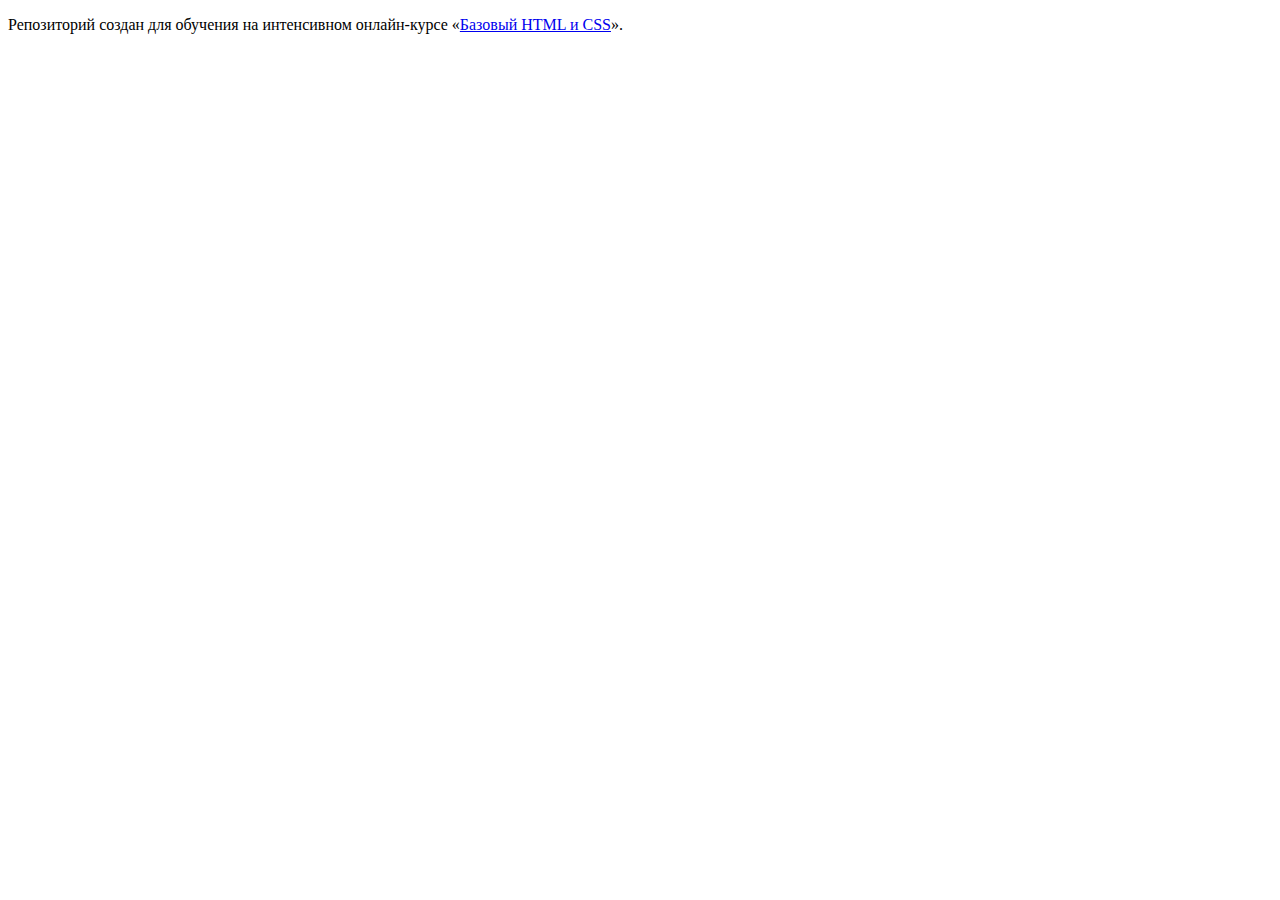
==== index.html @ 23416e22 ":hatching_chick:" ====
<!DOCTYPE html>
<html lang="ru">
  <head>
    <meta charset="utf-8">
    <title>HTML Academy: Барбершоп</title>
  </head>
  <body>

    <p>Репозиторий создан для обучения на интенсивном онлайн‑курсе «<a href="https://htmlacademy.ru/intensive/htmlcss">Базовый HTML и CSS</a>».</p>

  </body>
</html>
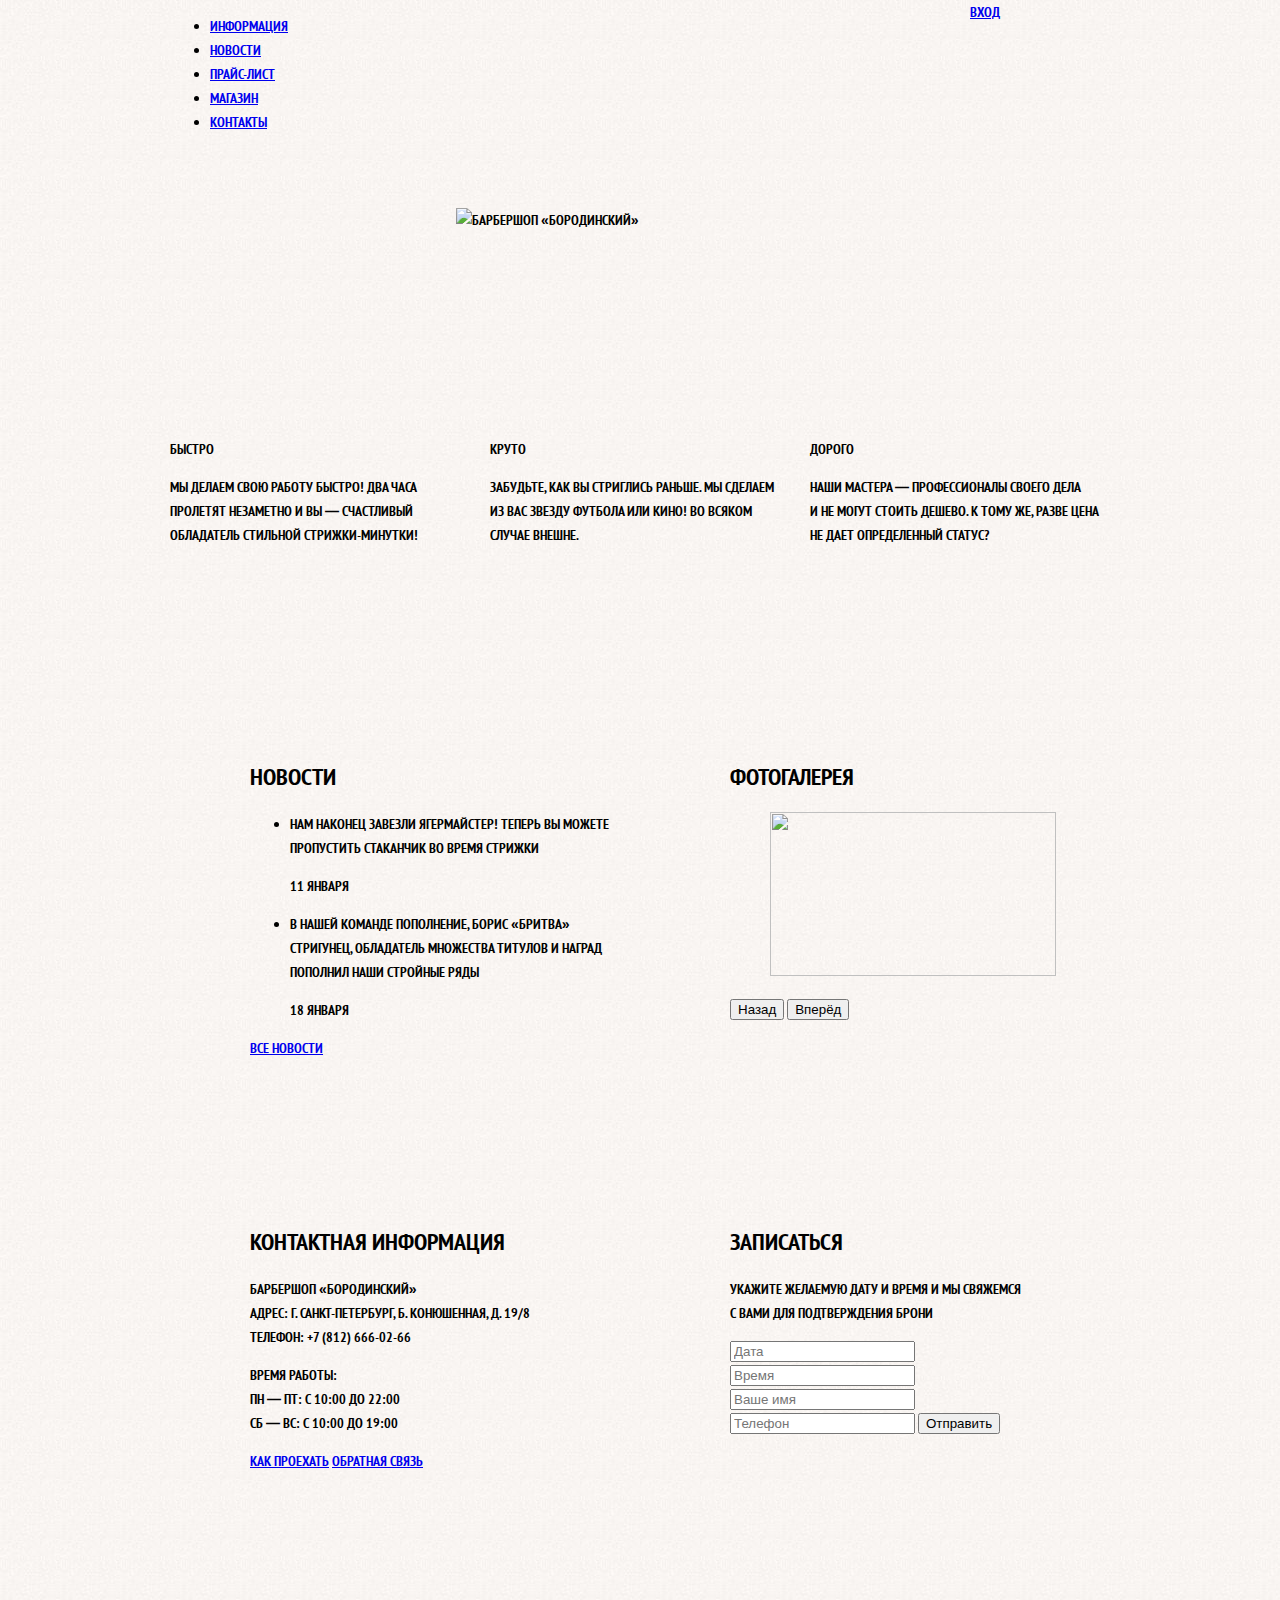
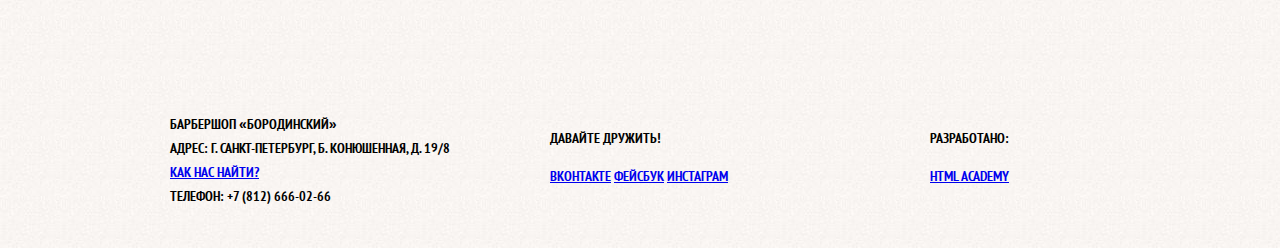
==== commit 8306817d: "Подготовила сетку Барбершопа" ====
--- a/index.html
+++ b/index.html
@@ -2,11 +2,128 @@
 <html lang="ru">
   <head>
     <meta charset="utf-8">
-    <title>HTML Academy: Барбершоп</title>
+    <title>Барбершоп «Бородинский»</title>
+    <link href="css/style.css" rel="stylesheet">
   </head>
   <body>
-
-    <p>Репозиторий создан для обучения на интенсивном онлайн‑курсе «<a href="https://htmlacademy.ru/intensive/htmlcss">Базовый HTML и CSS</a>».</p>
-
+    <header class="main-header">
+      <div class="container clearfix">
+        <nav class="main-navigation">
+          <ul>
+            <li>
+              <a href="#">Информация</a>
+            </li>
+            <li>
+              <a href="#">Новости</a>
+            </li>
+            <li>
+              <a href="#">Прайс-лист</a>
+            </li>
+            <li>
+              <a href="#">Магазин</a>
+            </li>
+            <li>
+              <a href="#">Контакты</a>
+            </li>
+          </ul>
+        </nav>
+        <div class="user-block">
+          <a class="login" href="#">Вход</a>
+        </div>
+      </div>
+    </header>
+    <main class="container">
+      <div class="index-logo">
+        <img src="img/index-logo.png" width="368" height="204" alt="Барбершоп «Бородинский»">
+      </div>
+      <section class="features clearfix">
+        <div class="features-item">
+          <b class="features-name">Быстро</b>
+          <p>Мы делаем свою работу быстро! Два часа пролетят незаметно и вы — счастливый обладатель стильной стрижки-минутки!</p>
+        </div>
+        <div class="features-item">
+          <b class="features-name">Круто</b>
+          <p>Забудьте, как вы стриглись раньше. Мы сделаем из вас звезду футбола или кино! Во всяком случае внешне.</p>
+        </div>
+        <div class="features-item">
+          <b class="features-name">Дорого</b>
+          <p>Наши мастера — профессионалы своего дела и не могут стоить дешево. К тому же, разве цена не дает определенный статус?</p>
+        </div>
+      </section>
+      <div class="index-content clearfix">
+        <div class="index-content-left">
+          <h2 class="index-content-title">Новости</h2>
+          <ul class="news-preview">
+            <li>
+              <p>Нам наконец завезли Ягермайстер! Теперь вы можете пропустить стаканчик во время стрижки</p>
+              <time datetime="2016-01-11">11 января</time>
+            </li>
+            <li>
+              <p>В нашей команде пополнение, Борис «Бритва» Стригунец, обладатель множества титулов и наград пополнил наши стройные ряды</p>
+              <time datetime="2016-01-18">18 января</time>
+            </li>
+          </ul>
+          <a class="btn" href="#">Все новости</a>
+        </div>
+        <div class="index-content-right">
+          <h2 class="index-content-title">Фотогалерея</h2>
+          <div class="gallery">
+            <figure class="gallery-content">
+              <img src="img/photo-1.jpg" width="286" height="164" alt="">
+            </figure>
+            <button class="btn gallery-prev" type="button">Назад</button>
+            <button class="btn gallery-next" type="button">Вперёд</button>
+          </div>
+        </div>
+      </div>
+      <div class="index-content clearfix">
+        <div class="index-content-left">
+          <h2 class="index-content-title">Контактная информация</h2>
+          <p>
+            Барбершоп «Бородинский»<br>
+            Адрес: г. Санкт-Петербург, Б. Конюшенная, д. 19/8<br>
+            Телефон: +7 (812) 666-02-66
+          </p>
+          <p>
+            Время работы:<br>
+            пн — пт: с 10:00 до 22:00<br>
+            сб — вс: с 10:00 до 19:00
+          </p>
+          <a class="btn" href="#">Как проехать</a>
+          <a class="btn" href="#">Обратная связь</a>
+        </div>
+        <div class="index-content-right">
+          <h2 class="index-content-title">Записаться</h2>
+          <p>Укажите желаемую дату и время и мы свяжемся с вами для подтверждения брони</p>
+          <form class="appointment-form" action="https://echo.htmlacademy.ru" method="post">
+            <input type="text" name="date" value="" placeholder="Дата">
+            <input type="text" name="time" value="" placeholder="Время">
+            <input type="text" name="name" value="" placeholder="Ваше имя">
+            <input type="tel" name="phone" value="" placeholder="Телефон">
+            <button class="btn" type="submit">Отправить</button>
+          </form>
+        </div>
+      </div>
+    </main>
+    <footer class="main-footer">
+      <div class="container clearfix">
+        <section class="footer-contacts">
+          Барбершоп «Бородинский»<br>
+          Адрес: г. Санкт-Петербург, Б. Конюшенная, д. 19/8<br>
+          <a href="#">Как нас найти?</a><br>
+          Телефон: +7 (812) 666-02-66
+        </section>
+        <section class="footer-social">
+          <p>Давайте дружить!</p>
+          <a class="social-btn social-btn-vk" href="#">Вконтакте</a>
+          <a class="social-btn social-btn-fb" href="#">Фейсбук</a>
+          <a class="social-btn social-btn-inst" href="#">Инстаграм</a>
+        </section>
+        <section class="footer-copyright">
+          <p>Разработано:</p>
+          <a class="btn" href="https://htmlacademy.ru">HTML Academy</a>
+        </section>
+      </div>
+    </footer>
   </body>
 </html>
--- a/css/style.css
+++ b/css/style.css
@@ -0,0 +1,418 @@
+@font-face {
+  font-weight: 700;
+  font-family: "PT Sans Narrow";
+  font-style: normal;
+
+  src: url("../fonts/ptsansnarrowbold.woff") format("woff"),
+  url("../fonts/ptsansnarrowbold.woff2") format("woff2");
+}
+
+@font-face {
+  font-weight: 400;
+  font-family: "PT Sans Narrow";
+  font-style: normal;
+
+  src: url("../fonts/ptsansnarrow.woff") format("woff"),
+  url("../fonts/ptsansnarrow.woff2") format("woff2");
+}
+
+html,
+body {
+  min-width: 1122px;
+  margin: 0;
+  padding: 0;
+
+  font-weight: 700;
+  font-size: 14px;
+  line-height: 24px;
+  font-family: "PT Sans Narrow", "Arial", sans-serif;
+  color: #000000;
+  text-transform: uppercase;
+
+  background: url(../img/bg-content.jpg) repeat;
+}
+
+h1 {
+  font-size: 30px;
+  line-height: 42px;
+}
+
+h2 {
+  font-size: 24px;
+  line-height: 30px;
+}
+
+.clearfix::after {
+  content: "";
+
+  display: table;
+  clear: both;
+}
+
+.container {
+  width: 940px;
+  margin: 0 auto;
+  padding: 0 10px;
+}
+
+.main-header {
+  margin-bottom: 60px;
+}
+
+.main-navigation {
+  float: left;
+  width: 780px;
+  min-height: 70px;
+}
+
+.user-block {
+  float: right;
+  width: 140px;
+  min-height: 70px;
+}
+
+.index-logo {
+  width: 368px;
+  min-height: 204px;
+  margin-right: auto;
+  margin-bottom: 25px;
+  margin-left: auto;
+}
+
+.features {
+  margin-bottom: 80px;
+}
+
+.features-item {
+  float: left;
+  width: 300px;
+  min-height: 175px;
+  margin-right: 20px;
+}
+
+.features-item:last-child {
+  margin-right: 0;
+}
+
+.index-content {
+  margin-bottom: 35px;
+  padding: 50px 80px;
+}
+
+.index-content-left {
+  float: left;
+  width: 380px;
+  min-height: 330px;
+}
+
+.index-content-right {
+  float: right;
+  width: 300px;
+  min-height: 330px;
+}
+
+.main-footer {
+  margin-top: 65px;
+  padding-top: 60px;
+  padding-bottom: 40px;
+}
+
+.footer-contacts {
+  float: left;
+  width: 320px;
+  min-height: 90px;
+  margin-right: 60px;
+}
+
+.footer-social {
+  float: left;
+  width: 180px;
+  min-height: 90px;
+}
+
+.footer-copyright {
+  float: right;
+  width: 180px;
+  min-height: 90px;
+}
+
+.breadcrumbs {
+  margin-top: 15px;
+  margin-bottom: 60px;
+  padding-left: 0;
+}
+
+.container h1 {
+  margin: 0;
+}
+
+.breadcrumbs li {
+  display: inline-block;
+  margin-right: 40px;
+
+  font-size: 14px;
+  line-height: 1.428;
+  vertical-align: bottom;
+}
+
+.breadcrumbs li:last-child {
+  margin-right: 0;
+}
+
+.breadcrumbs a {
+  color: #000000;
+  text-decoration: none;
+}
+
+.breadcrumbs .active {
+  color: #aba9a7;
+}
+
+.sidebar {
+  float: left;
+  width: 210px;
+}
+
+.sidebar-top {
+  min-height: 323px;
+  margin: 0;
+  padding: 0;
+
+  border-style: none;
+}
+
+.sidebar-bottom {
+  min-height: 220px;
+  margin: 0;
+  padding: 0;
+
+  border-style: none;
+}
+
+.sidebar-form legend {
+  padding: 0;
+
+  font-size: 24px;
+}
+
+.sidebar-form label {
+  display: block;
+  margin-top: 20px;
+  margin-left: 44px;
+
+  font-size: 14px;
+  line-height: 1.28;
+}
+
+.sidebar-form input {
+  display: none;
+}
+
+.show-btn {
+  /*display: block;*/
+  width: 112px;
+  min-height: 43px;
+
+  font-weight: 800;
+  font-size: 14px;
+  line-height: 43px;
+  font-family: "PT Sans Narrow";
+  text-align: center;
+  color: #ffffff;
+  text-transform: uppercase;
+
+  background-color: #000000;
+  border-style: none;
+}
+
+
+
+.catalog {
+  float: right;
+  width: 700px;
+
+  font-size: 0;
+}
+
+.catalog .catalog-item:nth-child(3n+3) {
+  margin-right: 0;
+}
+
+.catalog-item {
+  display: inline-block;
+  width: 220px;
+  min-height: 286px;
+  margin-right: 20px;
+  margin-top: 20px;
+
+  font-size: 14px;
+  vertical-align: top;
+
+  background-color: #ffffff;
+  box-shadow: 0 0 15px rgba(0, 0, 0, 0.2);
+}
+
+.catalog-item .item-type {
+  display: block;
+  width: 150px;
+
+  font-size: 14px;
+  line-height: 1.28;
+  text-transform: none;
+}
+
+.catalog-item .item-name {
+  display: block;
+  width: 150px;
+  margin: 0;
+
+  font-size: 14px;
+  line-height: 1.28;
+}
+
+.item-details {
+  padding: 15px;
+}
+
+.item-details > a {
+  color: black;
+  text-decoration: none;
+}
+
+.wrapper-price-and-buy {
+  width: 187px;
+  margin-top: 15px;
+
+  font-size: 0;
+}
+
+.item-price {
+  display: inline-block;
+  box-sizing: border-box;
+  width: 109px;
+  padding: 14px 5px 13px;
+
+  font-size: 14px;
+  line-height: 1.28;
+  vertical-align: middle;
+  text-align: center;
+
+  background-color: #e5e5e5;
+}
+
+.buy-btn {
+  display: inline-block;
+  box-sizing: border-box;
+  width: 78px;
+  padding: 14px 5px 13px;
+
+  font-size: 14px;
+  line-height: 1.28;
+  vertical-align: middle;
+  text-align: center;
+  color: #ffffff;
+  text-decoration: none;
+
+  background-color: #000000;
+}
+
+.item-image {
+  width: 220px;
+  min-height: 165px;
+  margin: 0;
+}
+
+.item-image img {
+  display: block;
+}
+
+
+.pagination {
+  width: 230px;
+  margin-top: 45px;
+
+  font-size: 0;
+}
+
+.pagination a {
+  display: inline-block;
+  min-width: 43px;
+  margin-right: 7px;
+
+  font-size: 14px;
+  line-height: 43px;
+  vertical-align: middle;
+  text-align: center;
+  color: #ffffff;
+  text-decoration: none;
+
+  background-color: #000000;
+}
+
+.pagination a:last-child {
+  margin-right: 0;
+}
+
+.item {
+  float: left;
+  width: 490px;
+}
+
+.large-content-image {
+  margin: 0;
+}
+
+.thumbnails {
+  width: 490px;
+  margin: 0;
+  padding-top: 14px;
+
+  font-size: 0;
+}
+
+.thumbnails a {
+  margin-right: 20px;
+}
+
+.thumbnails a:last-child {
+  margin-right: 0;
+}
+
+.item-description {
+  float: right;
+  width: 400px;
+}
+
+.item-availability {
+  display: inline-block;
+  vertical-align: bottom;
+  width: 90px;
+  margin-right: 175px;
+}
+
+.item-articulus {
+  display: inline-block;
+  vertical-align: bottom;
+  width: 130px;
+  text-align: right;
+  color: #aeaeae;
+}
+
+.item-description .wrapper-price-and-buy {
+  margin: 0;
+}
+
+.components-list ul {
+  padding: 0;
+  padding-left: 31px;
+
+  list-style-type: none;
+}
+
+.item-about {
+  width: 390px;
+}
+
+/** {
+  outline: 1px solid black;
+}*/
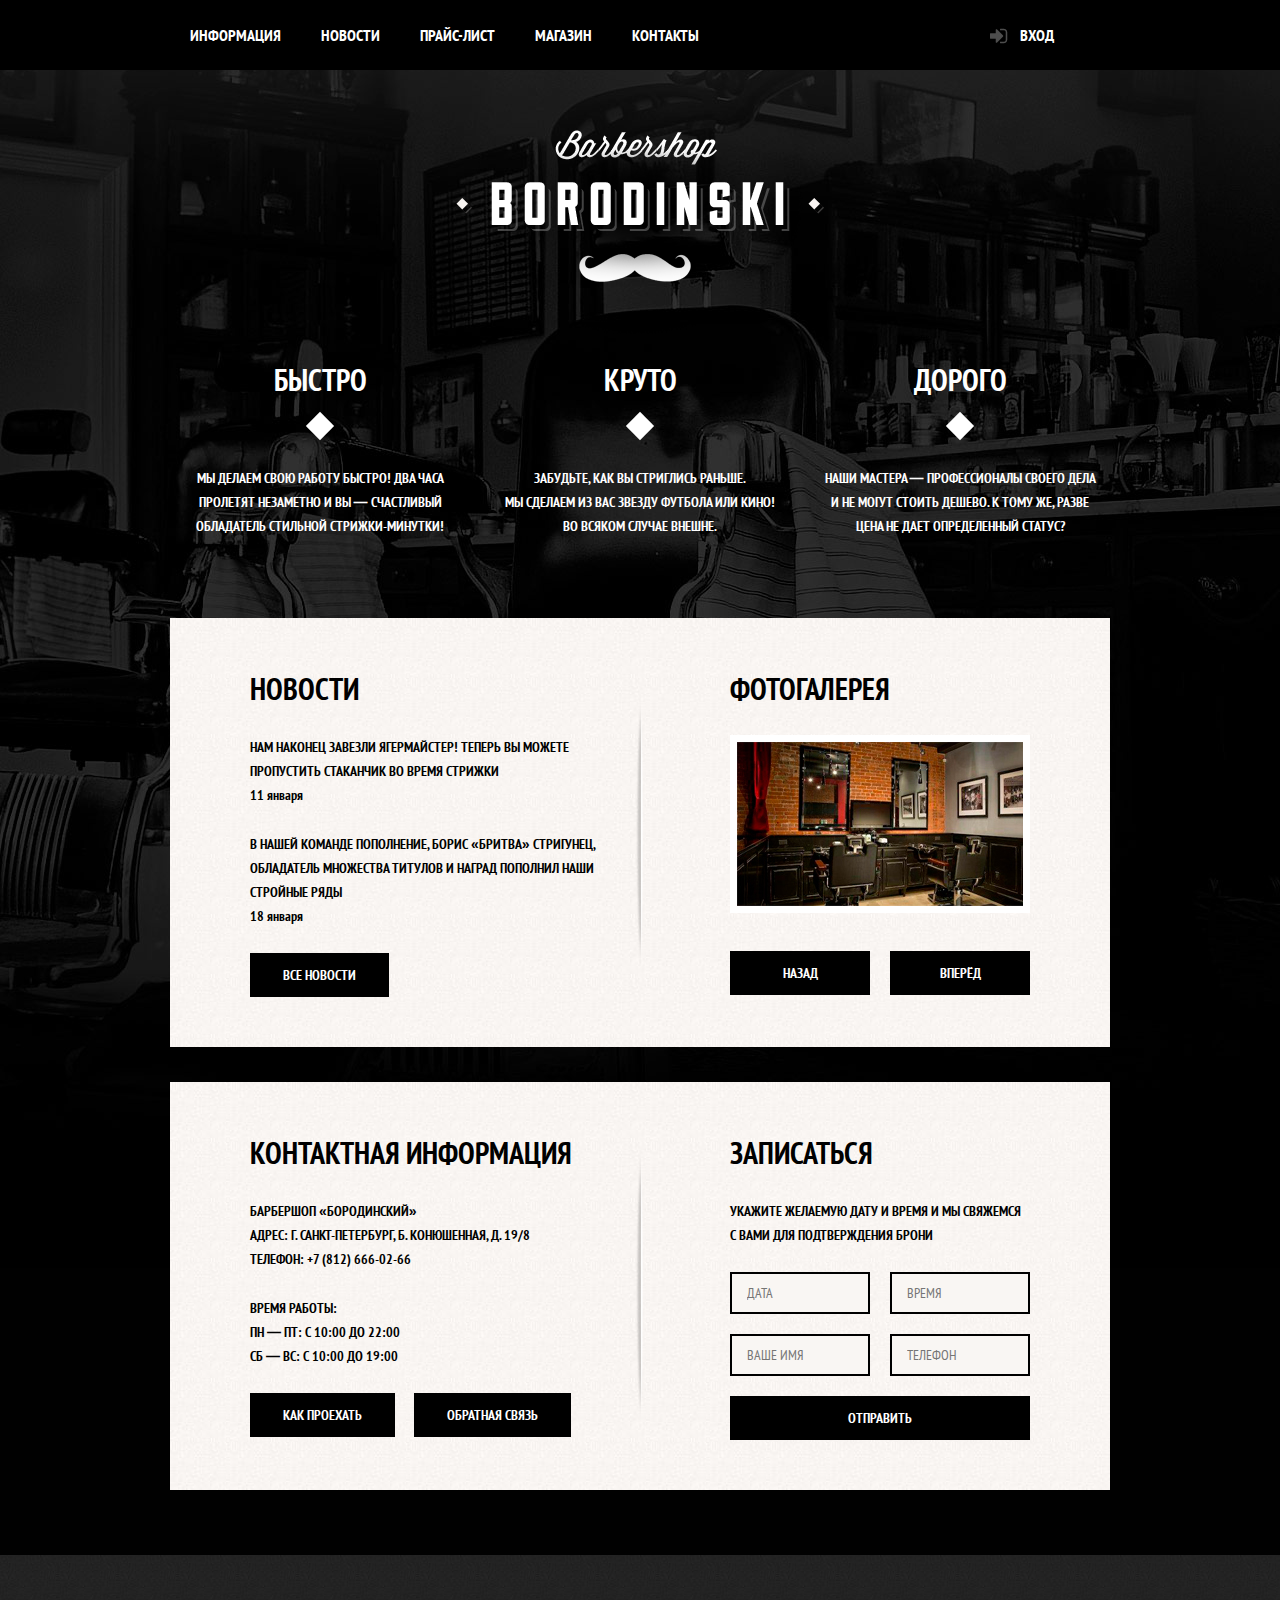
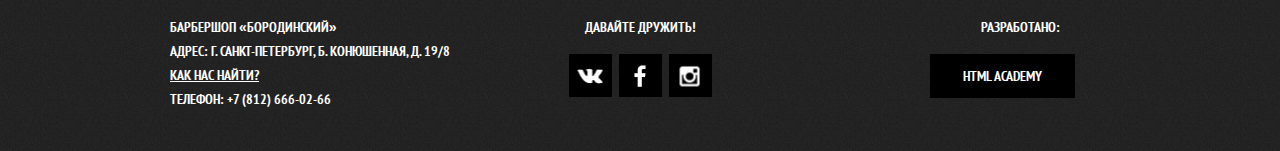
==== commit 4c0856d2: "Оформила мелкие детали проекта" ====
--- a/index.html
+++ b/index.html
@@ -3,6 +3,7 @@
   <head>
     <meta charset="utf-8">
     <title>Барбершоп «Бородинский»</title>
+    <link href="css/normalize.css" rel="stylesheet">
     <link href="css/style.css" rel="stylesheet">
   </head>
   <body>
@@ -20,7 +21,7 @@
               <a href="#">Прайс-лист</a>
             </li>
             <li>
-              <a href="#">Магазин</a>
+              <a href="shop.html">Магазин</a>
             </li>
             <li>
               <a href="#">Контакты</a>
@@ -34,7 +35,7 @@
     </header>
     <main class="container">
       <div class="index-logo">
-        <img src="img/index-logo.png" width="368" height="204" alt="Барбершоп «Бородинский»">
+        <img src="img/main-logo.png" width="368" height="204" alt="Барбершоп «Бородинский»">
       </div>
       <section class="features clearfix">
         <div class="features-item">
--- a/css/style.css
+++ b/css/style.css
@@ -18,28 +18,17 @@
 
 html,
 body {
-  min-width: 1122px;
-  margin: 0;
-  padding: 0;
+  min-width: 960px;
+  margin: 0;
 
   font-weight: 700;
   font-size: 14px;
   line-height: 24px;
   font-family: "PT Sans Narrow", "Arial", sans-serif;
-  color: #000000;
+  color: #ffffff;
   text-transform: uppercase;
 
-  background: url(../img/bg-content.jpg) repeat;
-}
-
-h1 {
-  font-size: 30px;
-  line-height: 42px;
-}
-
-h2 {
-  font-size: 24px;
-  line-height: 30px;
+  background: #000000 url("../img/tint.jpg") no-repeat center top;
 }
 
 .clearfix::after {
@@ -57,26 +46,112 @@
 
 .main-header {
   margin-bottom: 60px;
+
+  color: #ffffff;
+
+  background-color: #000000;
+}
+
+.header-logo {
+  float: left;
+  width: 140px;
+}
+
+.header-logo a {
+  display: block;
+  width: 111px;
+  height: 24px;
+  padding: 23px 20px;
 }
 
 .main-navigation {
   float: left;
-  width: 780px;
-  min-height: 70px;
+  width: 640px;
+}
+
+.main-navigation ul {
+  margin: 0;
+  padding: 0;
+
+  list-style: none;
+  font-size: 0;
+}
+
+.main-navigation li {
+  display: inline-block;
+
+  font-size: 16px;
+  line-height: 20px;
+  vertical-align: top;
+}
+
+.main-navigation a {
+  display: block;
+  padding: 25px 20px;
+
+  color: #ffffff;
+  text-decoration: none;
+}
+
+.main-navigation a:hover {
+  background: #242424;
+}
+
+.main-navigation a.active {
+  box-shadow: inset 0 -5px 0 0 #ffffff;
 }
 
 .user-block {
   float: right;
   width: 140px;
-  min-height: 70px;
+}
+
+.login {
+  position: relative;
+
+  display: inline-block;
+  padding: 25px 20px;
+  padding-left: 50px;
+
+  font-size: 16px;
+  line-height: 20px;
+  vertical-align: top;
+  color: #ffffff;
+  text-decoration: none;
+}
+
+.login:hover {
+  background-color: #242424;
+}
+
+.login::before {
+  content: "";
+  position: absolute;
+  top: 28px;
+  left: 20px;
+
+  width: 18px;
+  height: 18px;
+
+  background: transparent url("../img/sprite.png") no-repeat;
+  background-position: -156px -10px;
+  opacity: 0.3;
+}
+
+.login:hover::before {
+  opacity: 1;
 }
 
 .index-logo {
   width: 368px;
-  min-height: 204px;
-  margin-right: auto;
+  height: 204px;
+  margin: 0 auto;
   margin-bottom: 25px;
-  margin-left: auto;
+}
+
+.index-logo img {
+  width: 368px;
+  height: 204px;
 }
 
 .features {
@@ -86,29 +161,128 @@
 .features-item {
   float: left;
   width: 300px;
-  min-height: 175px;
   margin-right: 20px;
+
+  text-align: center;
 }
 
 .features-item:last-child {
   margin-right: 0;
+}
+
+.features-name {
+  position: relative;
+
+  display: block;
+  margin-bottom: 30px;
+  padding-bottom: 35px;
+
+  font-size: 30px;
+  line-height: 42px;
+}
+
+.features-item p {
+  margin: 10px;
+  margin-bottom: 0;
+}
+
+.features-name::after {
+  content: "";
+  position: absolute;
+  bottom: 0;
+  left: 50%;
+
+  display: block;
+  width: 20px;
+  height: 20px;
+  margin-left: -10px;
+
+  background-color: #ffffff;
+  transform: rotate(45deg);
 }
 
 .index-content {
   margin-bottom: 35px;
   padding: 50px 80px;
+
+  color: #000000;
+
+  background: url("../img/content-shadow.png") no-repeat center,
+  #f8f5f2 url("../img/bg-content.jpg");
 }
 
 .index-content-left {
   float: left;
   width: 380px;
-  min-height: 330px;
 }
 
 .index-content-right {
   float: right;
   width: 300px;
-  min-height: 330px;
+}
+
+.index-content-title {
+  margin: 0;
+  margin-bottom: 25px;
+
+  font-size: 30px;
+  line-height: 42px;
+}
+
+.index-content p {
+  margin: 0;
+  margin-bottom: 25px;
+}
+
+.news-preview {
+  margin: 0;
+  padding: 0;
+  padding-right: 35px;
+
+  list-style: none;
+}
+
+.news-preview li {
+  margin-bottom: 25px;
+}
+
+.news-preview p {
+  margin-bottom: 0;
+}
+
+.news-preview time {
+  text-transform: none;
+}
+
+.btn {
+  display: inline-block;
+  margin-right: 16px;
+  padding: 10px 33px;
+
+  font-weight: 700;
+  font-size: 14px;
+  line-height: 24px;
+  font-family: "PT Sans Narrow", "Arial", sans-serif;
+  vertical-align: top;
+  text-align: center;
+  color: #ffffff;
+  text-transform: uppercase;
+  text-decoration: none;
+
+  background-color: #000000;
+  border: none;
+  cursor: pointer;
+}
+
+.btn:hover,
+.btn:active {
+  background-color: #663d15;
+}
+
+.btn.disabled,
+.btn:disabled {
+  cursor: default;
+  opacity: 0.5;
 }
 
 .main-footer {
@@ -117,65 +291,273 @@
   padding-bottom: 40px;
 }
 
+.btn.disabled:hover,
+.btn:disabled:hover {
+  background-color: #000000;
+}
+
+.gallery {
+  position: relative;
+
+  height: 260px;
+}
+
+.gallery-content {
+  height: 164px;
+  margin: 0;
+
+  background-color: #cccccc;
+  border: 7px solid #ffffff;
+}
+
+.gallery-content img {
+  width: 286px;
+  height: 164px;
+}
+
+.gallery .btn {
+  position: absolute;
+  bottom: 0;
+
+  width: 140px;
+  margin: 0;
+}
+
+.gallery-prev {
+  left: 0;
+}
+
+.gallery-next {
+  right: 0;
+}
+
+.appointment-form input {
+  float: left;
+  width: 106px;
+  margin-right: 20px;
+  margin-bottom: 20px;
+  padding: 7px 15px;
+
+  font-size: 14px;
+  line-height: 24px;
+  font-family: "PT Sans Narrow", "Arial", sans-serif;
+  color: #000000;
+  text-transform: uppercase;
+
+  background-color: #f9f6f3;
+  border: 2px solid #000000;
+}
+
+.appointment-form input:focus {
+  border: 2px solid #663d15;
+}
+
+.appointment-form input:nth-child(2n) {
+  margin-right: 0;
+}
+
+.appointment-form .btn {
+  clear: both;
+  width: 100%;
+}
+
+.main-footer {
+  margin-top: 65px;
+  padding-top: 60px;
+  padding-bottom: 40px;
+
+  color: #ffffff;
+
+  background: #252525 url("../img/bg-footer.jpg");
+}
+
 .footer-contacts {
   float: left;
   width: 320px;
-  min-height: 90px;
   margin-right: 60px;
+}
+
+.footer-contacts a {
+  color: #ffffff;
+}
+
+.footer-contacts a:hover {
+  text-decoration: none;
 }
 
 .footer-social {
   float: left;
   width: 180px;
-  min-height: 90px;
+
+  text-align: center;
 }
 
 .footer-copyright {
   float: right;
   width: 180px;
-  min-height: 90px;
+}
+
+.footer-social p {
+  margin: 0;
+  margin-bottom: 15px;
+}
+
+.social-btn {
+  position: relative;
+
+  display: inline-block;
+  width: 43px;
+  height: 43px;
+  margin: 0 2px;
+
+  font-size: 0;
+  vertical-align: top;
+  text-decoration: none;
+
+  background: #000000;
+}
+
+.social-btn:hover {
+  background-color: #ffffff;
+}
+
+.social-btn-vk:hover::before {
+  width: 25px;
+  height: 16px;
+
+  background-position: -239px -10px;
+}
+
+.social-btn-fb:hover::before {
+  width: 12px;
+  height: 22px;
+
+  background-position: -42px -10px;
+}
+
+.social-btn-inst:hover::before {
+  width: 21px;
+  height: 21px;
+
+  background-position: -115px -10px;
+}
+
+.social-btn::before {
+  content: "";
+  position: absolute;
+  top: 50%;
+  left: 50%;
+
+  background: url("../img/sprite.png") no-repeat;
+  transform: translate(-50%, -50%);
+}
+
+.social-btn-vk::before {
+  width: 25px;
+  height: 16px;
+
+  background-position: -194px -10px;
+}
+
+.social-btn-fb::before {
+  width: 12px;
+  height: 22px;
+
+  background-position: -10px -10px;
+}
+
+.social-btn-inst::before {
+  width: 21px;
+  height: 21px;
+
+  background-position: -74px -10px;
+}
+
+.footer-copyright p {
+  margin: 0;
+  margin-bottom: 15px;
+
+  text-align: center;
+}
+
+.footer-copyright .btn {
+  margin-right: 0;
+}
+
+.footer-copyright .btn:hover {
+  color: #000000;
+
+  background-color: #ffffff;
+}
+
+.inner-page {
+  background: #faf7f4 url("../img/bg-content.jpg") repeat;
+}
+
+.container h1 {
+  margin: 0;
+  margin-bottom: 15px;
+
+  font-size: 30px;
+  color: #000000;
 }
 
 .breadcrumbs {
-  margin-top: 15px;
+  margin: 0;
   margin-bottom: 60px;
+  padding: 0;
+}
+
+.breadcrumbs li {
+  position: relative;
+
+  display: inline-block;
+  padding-left: 40px;
+
+  font-size: 14px;
+  vertical-align: top;
+}
+
+.breadcrumbs li::before {
+  content: "";
+  position: absolute;
+  top: 8px;
+  left: 16px;
+
+  display: block;
+  width: 8px;
+  height: 8px;
+
+  background: #000000;
+  transform: rotate(45deg);
+}
+
+.breadcrumbs li:first-child::before {
+  display: none;
+}
+
+.breadcrumbs li:first-child {
   padding-left: 0;
 }
 
-.container h1 {
-  margin: 0;
-}
-
-.breadcrumbs li {
-  display: inline-block;
-  margin-right: 40px;
-
-  font-size: 14px;
-  line-height: 1.428;
-  vertical-align: bottom;
-}
-
-.breadcrumbs li:last-child {
-  margin-right: 0;
+.breadcrumbs li.active {
+  color: #aba9a7;
 }
 
 .breadcrumbs a {
   color: #000000;
   text-decoration: none;
-}
-
-.breadcrumbs .active {
-  color: #aba9a7;
 }
 
 .sidebar {
   float: left;
-  width: 210px;
+  width: 220px;
 }
 
 .sidebar-top {
-  min-height: 323px;
-  margin: 0;
+  min-height: 286px;
+  margin: 0;
+  margin-bottom: 20px;
   padding: 0;
 
   border-style: none;
@@ -189,43 +571,90 @@
   border-style: none;
 }
 
-.sidebar-form legend {
+.sidebar legend {
+  margin-bottom: 20px;
   padding: 0;
 
   font-size: 24px;
-}
-
-.sidebar-form label {
-  display: block;
-  margin-top: 20px;
-  margin-left: 44px;
+  color: #000000;
+}
+
+.sidebar input {
+  display: none;
+}
+
+.sidebar input + label {
+  position: relative;
+
+  display: block;
+  margin: 0;
+  margin-bottom: 20px;
+  padding-left: 45px;
 
   font-size: 14px;
-  line-height: 1.28;
-}
-
-.sidebar-form input {
-  display: none;
-}
-
-.show-btn {
-  /*display: block;*/
+  line-height: 20px;
+  color: #000000;
+
+  cursor: pointer;
+}
+
+.sidebar input + label::before {
+  content: "";
+  position: absolute;
+  top: 0;
+  left: 0;
+
+  display: block;
+  width: 16px;
+  height: 16px;
+
+  border: 2px solid #000000;
+}
+
+.sidebar input[type=radio] + label::before {
+  border-radius: 50%;
+}
+
+.sidebar input[type=checkbox]:checked + label::after {
+  content: "";
+  position: absolute;
+  top: 4px;
+  left: 4px;
+
+  width: 12px;
+  height: 12px;
+
+  background: url("../img/sprite.png") no-repeat;
+  background-position: -284px -10px;
+}
+
+.sidebar input[type=radio]:checked + label::after {
+  content: "";
+  position: absolute;
+  top: 6px;
+  left: 6px;
+
+  width: 8px;
+  height: 8px;
+
+  background: #000000;
+  border-radius: 50%;
+}
+
+.sidebar input:disabled + label::before {
+  border: 2px solid #aaa9a6;
+  cursor: default;
+}
+
+.sidebar input:disabled + label::after {
+  cursor: default;
+  opacity: 0.3;
+}
+
+.sidebar .btn {
   width: 112px;
-  min-height: 43px;
-
-  font-weight: 800;
-  font-size: 14px;
-  line-height: 43px;
-  font-family: "PT Sans Narrow";
-  text-align: center;
-  color: #ffffff;
-  text-transform: uppercase;
-
-  background-color: #000000;
-  border-style: none;
-}
-
-
+  margin: 0;
+}
 
 .catalog {
   float: right;
@@ -234,16 +663,11 @@
   font-size: 0;
 }
 
-.catalog .catalog-item:nth-child(3n+3) {
-  margin-right: 0;
-}
-
 .catalog-item {
   display: inline-block;
   width: 220px;
-  min-height: 286px;
   margin-right: 20px;
-  margin-top: 20px;
+  margin-bottom: 20px;
 
   font-size: 14px;
   vertical-align: top;
@@ -252,41 +676,56 @@
   box-shadow: 0 0 15px rgba(0, 0, 0, 0.2);
 }
 
-.catalog-item .item-type {
-  display: block;
-  width: 150px;
-
-  font-size: 14px;
-  line-height: 1.28;
-  text-transform: none;
-}
-
-.catalog-item .item-name {
-  display: block;
-  width: 150px;
-  margin: 0;
-
-  font-size: 14px;
-  line-height: 1.28;
+.catalog-item:nth-child(3n+3) {
+  margin-right: 0;
+}
+
+.item-image {
+  width: 220px;
+  min-height: 165px;
+  margin: 0;
+}
+
+.item-image img {
+  display: block;
 }
 
 .item-details {
   padding: 15px;
 }
 
+.item-details .item-type {
+  display: block;
+  width: 150px;
+  margin: 0;
+
+  font-size: 14px;
+  line-height: 18px;
+  text-transform: none;
+}
+
+.item-details .item-name {
+  display: block;
+  width: 150px;
+  margin: 0;
+  margin-bottom: 15px;
+
+  font-size: 14px;
+  line-height: 18px;
+}
+
 .item-details > a {
-  color: black;
+  color: #000000;
   text-decoration: none;
 }
 
 .wrapper-price-and-buy {
   width: 187px;
-  margin-top: 15px;
 
   font-size: 0;
 }
 
-.item-price {
+.wrapper-price-and-buy .item-price {
   display: inline-block;
   box-sizing: border-box;
   width: 109px;
@@ -296,57 +735,32 @@
   line-height: 1.28;
   vertical-align: middle;
   text-align: center;
+  color: #000000;
 
   background-color: #e5e5e5;
 }
 
-.buy-btn {
-  display: inline-block;
-  box-sizing: border-box;
-  width: 78px;
-  padding: 14px 5px 13px;
-
-  font-size: 14px;
-  line-height: 1.28;
-  vertical-align: middle;
-  text-align: center;
-  color: #ffffff;
-  text-decoration: none;
-
-  background-color: #000000;
-}
-
-.item-image {
-  width: 220px;
-  min-height: 165px;
-  margin: 0;
-}
-
-.item-image img {
-  display: block;
-}
-
+.wrapper-price-and-buy .btn {
+  margin: 0;
+  padding: 10px 18px;
+}
 
 .pagination {
   width: 230px;
-  margin-top: 45px;
+  margin-top: 25px;
 
   font-size: 0;
 }
 
-.pagination a {
-  display: inline-block;
-  min-width: 43px;
+.pagination .btn {
   margin-right: 7px;
-
-  font-size: 14px;
-  line-height: 43px;
-  vertical-align: middle;
-  text-align: center;
-  color: #ffffff;
-  text-decoration: none;
-
-  background-color: #000000;
+  padding: 10px 18px;
+}
+
+.pagination a.active {
+  color: #000000;
+
+  background: #ffffff;
 }
 
 .pagination a:last-child {
@@ -355,17 +769,21 @@
 
 .item {
   float: left;
-  width: 490px;
+  width: 460px;
 }
 
 .large-content-image {
   margin: 0;
+  margin-bottom: 20px;
+}
+
+.large-content-image img {
+  box-shadow: 0 0 15px rgba(0, 0, 0, 0.2);
 }
 
 .thumbnails {
-  width: 490px;
-  margin: 0;
-  padding-top: 14px;
+  width: 460px;
+  margin: 0;
 
   font-size: 0;
 }
@@ -374,43 +792,84 @@
   margin-right: 20px;
 }
 
+.thumbnails img {
+  box-shadow: 0 0 15px rgba(0, 0, 0, 0.2);
+}
+
 .thumbnails a:last-child {
   margin-right: 0;
 }
 
 .item-description {
   float: right;
-  width: 400px;
+  width: 390px;
+
+  color: #000000;
 }
 
 .item-availability {
   display: inline-block;
+  width: 90px;
+  margin-right: 140px;
+
   vertical-align: bottom;
-  width: 90px;
-  margin-right: 175px;
 }
 
 .item-articulus {
   display: inline-block;
+  width: 140px;
+  margin-right: 10px;
+
   vertical-align: bottom;
-  width: 130px;
   text-align: right;
   color: #aeaeae;
 }
 
-.item-description .wrapper-price-and-buy {
-  margin: 0;
-}
-
-.components-list ul {
-  padding: 0;
-  padding-left: 31px;
-
-  list-style-type: none;
-}
-
 .item-about {
   width: 390px;
+  margin: 38px 0;
+}
+
+.item-description .wrapper-price-and-buy {
+  margin: 0;
+  margin-bottom: 65px;
+}
+
+.components-list span {
+  display: block;
+  margin: 0;
+  margin-bottom: 35px;
+
+  font-size: 24px;
+}
+
+.components-list ul {
+  margin: 0;
+  padding: 0;
+
+  list-style-type: none;
+}
+
+.components-list li {
+  position: relative;
+
+  margin: 0;
+  margin-bottom: 9px;
+  padding-left: 21px;
+}
+
+.components-list li::before {
+  content: "";
+  position: absolute;
+  top: 8px;
+  left: 0;
+
+  display: block;
+  width: 8px;
+  height: 8px;
+
+  background: #000000;
+  transform: rotate(45deg);
 }
 
 /** {
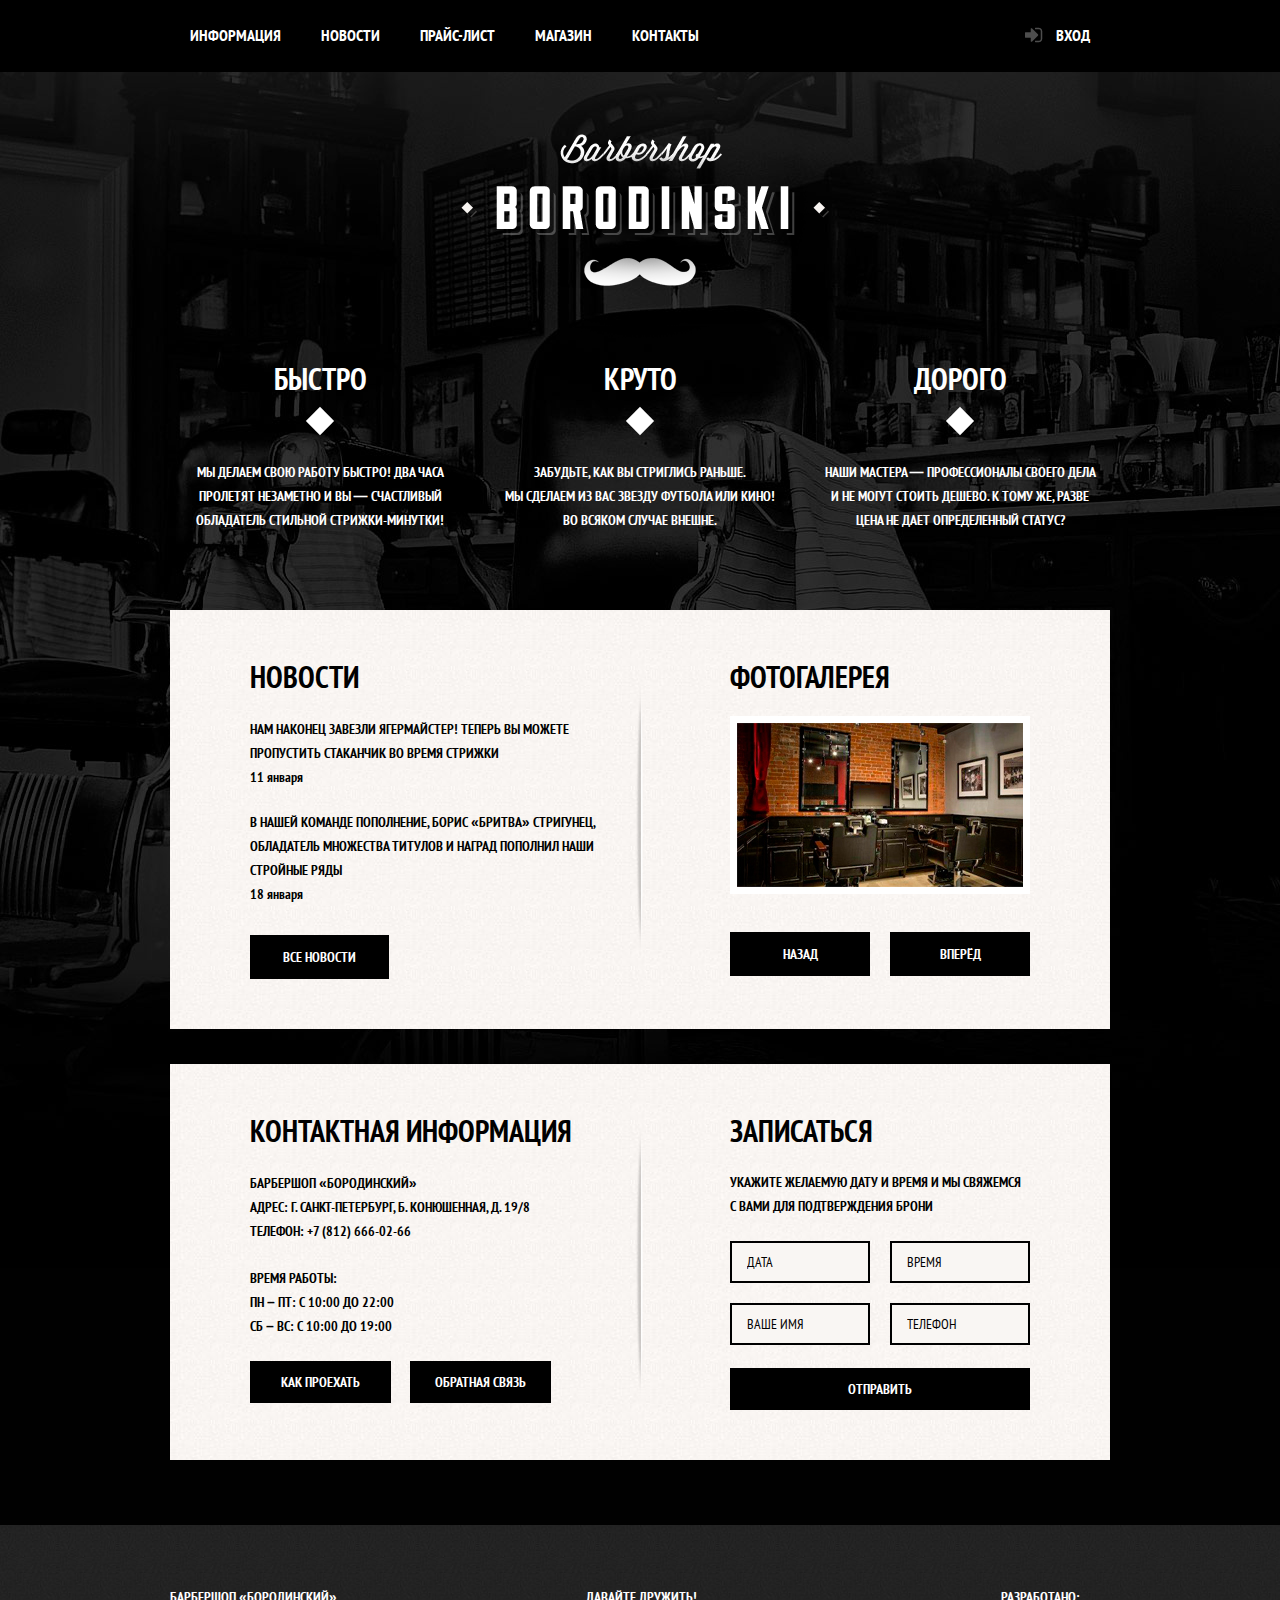
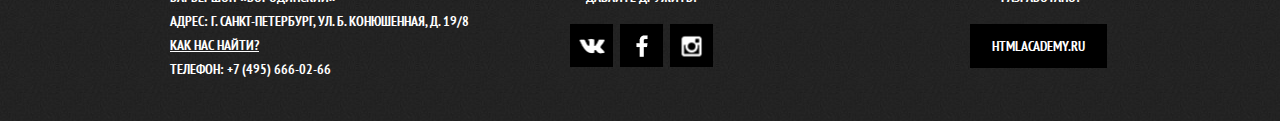
==== commit c6666ad3: "Завершила оформление проекта" ====
--- a/index.html
+++ b/index.html
@@ -18,7 +18,7 @@
               <a href="#">Новости</a>
             </li>
             <li>
-              <a href="#">Прайс-лист</a>
+              <a href="price.html">Прайс-лист</a>
             </li>
             <li>
               <a href="shop.html">Магазин</a>
@@ -70,14 +70,14 @@
           <h2 class="index-content-title">Фотогалерея</h2>
           <div class="gallery">
             <figure class="gallery-content">
-              <img src="img/photo-1.jpg" width="286" height="164" alt="">
+              <a><img src="img/photo-1.jpg" alt="Барбершоп «Бородинский»" width="286" height="164"></a>
             </figure>
             <button class="btn gallery-prev" type="button">Назад</button>
             <button class="btn gallery-next" type="button">Вперёд</button>
           </div>
         </div>
       </div>
-      <div class="index-content clearfix">
+      <div class="index-content index-content-bottom clearfix">
         <div class="index-content-left">
           <h2 class="index-content-title">Контактная информация</h2>
           <p>
@@ -85,13 +85,13 @@
             Адрес: г. Санкт-Петербург, Б. Конюшенная, д. 19/8<br>
             Телефон: +7 (812) 666-02-66
           </p>
-          <p>
+          <p class="working-hours">
             Время работы:<br>
-            пн — пт: с 10:00 до 22:00<br>
-            сб — вс: с 10:00 до 19:00
+            пн &ndash; пт: с 10:00 до 22:00<br>
+            сб &ndash; вс: с 10:00 до 19:00
           </p>
           <a class="btn" href="#">Как проехать</a>
-          <a class="btn" href="#">Обратная связь</a>
+          <a class="btn feedback-btn" href="#">Обратная связь</a>
         </div>
         <div class="index-content-right">
           <h2 class="index-content-title">Записаться</h2>
@@ -110,9 +110,9 @@
       <div class="container clearfix">
         <section class="footer-contacts">
           Барбершоп «Бородинский»<br>
-          Адрес: г. Санкт-Петербург, Б. Конюшенная, д. 19/8<br>
+          Адрес: г. Санкт-Петербург, ул. Б. Конюшенная, д. 19/8<br>
           <a href="#">Как нас найти?</a><br>
-          Телефон: +7 (812) 666-02-66
+          Телефон: +7 (495) 666-02-66
         </section>
         <section class="footer-social">
           <p>Давайте дружить!</p>
@@ -122,7 +122,7 @@
         </section>
         <section class="footer-copyright">
           <p>Разработано:</p>
-          <a class="btn" href="https://htmlacademy.ru">HTML Academy</a>
+          <a class="btn" href="https://htmlacademy.ru">htmlacademy.ru</a>
         </section>
       </div>
     </footer>
--- a/css/style.css
+++ b/css/style.css
@@ -31,6 +31,12 @@
   background: #000000 url("../img/tint.jpg") no-repeat center top;
 }
 
+.inner-page {
+  color: #000000;
+
+  background: #f8f3f0 url("img/bg-content.jpg") repeat;
+}
+
 .clearfix::after {
   content: "";
 
@@ -45,28 +51,66 @@
 }
 
 .main-header {
-  margin-bottom: 60px;
+  margin-bottom: 62px;
 
   color: #ffffff;
 
   background-color: #000000;
 }
 
-.header-logo {
-  float: left;
-  width: 140px;
+.inner-page .main-header {
+  margin-bottom: 50px;
 }
 
 .header-logo a {
   display: block;
   width: 111px;
-  height: 24px;
   padding: 23px 20px;
+  padding-bottom: 16px;
 }
 
 .main-navigation {
   float: left;
-  width: 640px;
+  width: 780px;
+  margin-right: 30px;
+}
+
+.main-navigation .logo-inner {
+  float: left;
+  width: 111px;
+  height: 20px;
+  padding-top: 23px;
+}
+
+.main-navigation .logo-inner img {
+  width: 111px;
+  height: 24px;
+}
+
+.main-navigation .logo-inner:hover {
+  background: none;
+}
+
+.main-navigation .active {
+  position: relative;
+
+  background-color: none;
+}
+
+.main-navigation .active a:hover {
+  background: none;
+}
+
+.main-navigation .active::after {
+  content: "";
+  position: absolute;
+  right: 20px;
+  bottom: 0;
+  left: 20px;
+
+  height: 4px;
+
+  background-color: #ffffff;
 }
 
 .main-navigation ul {
@@ -87,7 +131,8 @@
 
 .main-navigation a {
   display: block;
-  padding: 25px 20px;
+  padding: 27px 20px;
+  padding-top: 25px;
 
   color: #ffffff;
   text-decoration: none;
@@ -97,13 +142,9 @@
   background: #242424;
 }
 
-.main-navigation a.active {
-  box-shadow: inset 0 -5px 0 0 #ffffff;
-}
-
 .user-block {
   float: right;
-  width: 140px;
+  width: 104px;
 }
 
 .login {
@@ -127,8 +168,8 @@
 .login::before {
   content: "";
   position: absolute;
-  top: 28px;
-  left: 20px;
+  top: 27px;
+  left: 19px;
 
   width: 18px;
   height: 18px;
@@ -145,8 +186,9 @@
 .index-logo {
   width: 368px;
   height: 204px;
-  margin: 0 auto;
-  margin-bottom: 25px;
+  margin: 0;
+  margin-bottom: 20px;
+  margin-left: 291px;
 }
 
 .index-logo img {
@@ -155,7 +197,7 @@
 }
 
 .features {
-  margin-bottom: 80px;
+  margin-bottom: 78px;
 }
 
 .features-item {
@@ -174,8 +216,8 @@
   position: relative;
 
   display: block;
-  margin-bottom: 30px;
-  padding-bottom: 35px;
+  margin-bottom: 29px;
+  padding-bottom: 31px;
 
   font-size: 30px;
   line-height: 42px;
@@ -198,12 +240,14 @@
   margin-left: -10px;
 
   background-color: #ffffff;
-  transform: rotate(45deg);
+  -webkit-transform: rotate(45deg);
+          transform: rotate(45deg);
 }
 
 .index-content {
   margin-bottom: 35px;
-  padding: 50px 80px;
+  padding: 46px 80px;
+  padding-bottom: 50px;
 
   color: #000000;
 
@@ -223,15 +267,39 @@
 
 .index-content-title {
   margin: 0;
-  margin-bottom: 25px;
+  margin-bottom: 19px;
 
   font-size: 30px;
   line-height: 42px;
 }
 
+.index-content-right .index-content-title {
+  margin-bottom: 18px;
+}
+
 .index-content p {
   margin: 0;
   margin-bottom: 25px;
+}
+
+.index-content-bottom {
+  padding-bottom: 50px;
+}
+
+.index-content-bottom p {
+  margin-bottom: 23px;
+}
+
+.index-content-bottom .working-hours {
+  margin-bottom: 23px;
+}
+
+.index-content-bottom .btn {
+  padding: 9px 31px;
+}
+
+.index-content-bottom .feedback-btn {
+  padding: 9px 25px;
 }
 
 .news-preview {
@@ -243,7 +311,11 @@
 }
 
 .news-preview li {
-  margin-bottom: 25px;
+  margin-bottom: 21px;
+}
+
+.news-preview li:last-child {
+  margin-bottom: 29px;
 }
 
 .news-preview p {
@@ -263,7 +335,7 @@
   font-size: 14px;
   line-height: 24px;
   font-family: "PT Sans Narrow", "Arial", sans-serif;
-  vertical-align: top;
+  vertical-align: bottom;
   text-align: center;
   color: #ffffff;
   text-transform: uppercase;
@@ -356,9 +428,216 @@
   margin-right: 0;
 }
 
+.appointment-form input:nth-child(3) {
+  margin-bottom: 23px;
+}
+
 .appointment-form .btn {
   clear: both;
   width: 100%;
+}
+
+input[type="text"]::-webkit-input-placeholder {
+  color: #000000;
+}
+
+input[type="tel"]::-webkit-input-placeholder {
+  color: #000000;
+}
+
+.inner-page-title {
+  margin-bottom: 45px;
+}
+
+.inner-page-title h1 {
+  margin: 0;
+  margin-bottom: 20px;
+  padding: 0;
+
+  font-size: 30px;
+  line-height: 42px;
+}
+
+.breadcrumbs {
+  margin: 0;
+  padding: 0;
+
+  list-style: none;
+}
+
+.breadcrumbs li {
+  position: relative;
+
+  display: inline;
+  padding-right: 40px;
+}
+
+.breadcrumbs a {
+  color: #000000;
+  text-decoration: none;
+}
+
+.breadcrumbs a:hover {
+  text-decoration: underline;
+}
+
+.breadcrumbs .current {
+  color: #aba9a7;
+}
+
+.before-current a:hover {
+  text-decoration: none;
+}
+
+.breadcrumbs li::after {
+  content: "";
+  position: absolute;
+  top: 4px;
+  right: 18px;
+
+  width: 8px;
+  height: 8px;
+
+  background-color: #000000;
+  -webkit-transform: rotate(45deg);
+          transform: rotate(45deg);
+}
+
+.breadcrumbs .current::after {
+  display: none;
+}
+
+.inner-content {
+  margin-bottom: 75px;
+}
+
+.inner-content h2 {
+  margin-bottom: 26px;
+
+  font-size: 24px;
+  line-height: 30px;
+}
+
+.inner-content h3 {
+  margin-top: 60px;
+  margin-bottom: 30px;
+
+  font-size: 20px;
+  line-height: 24px;
+}
+
+.inner-content h2 + h3 {
+  margin-top: 30px;
+}
+
+.inner-content p {
+  margin: 1px 0;
+}
+
+.inner-content table {
+  border-collapse: collapse;
+}
+
+.inner-content td {
+  padding: 7px 15px;
+
+  border: 2px solid #000000;
+}
+
+.big-heading {
+  text-align: center;
+}
+
+.big-heading h2 {
+  position: relative;
+  z-index: 2;
+
+  display: inline-block;
+  margin: 0;
+  padding: 0 25px;
+
+  font-size: 48px;
+  line-height: 48px;
+  text-align: center;
+
+  background: #f8f3f0 url("../img/bg-content.jpg") repeat;
+}
+
+.big-heading::after {
+  content: "";
+  position: relative;
+  top: -25px;
+  z-index: 1;
+
+  display: block;
+
+  border-bottom: 2px solid #000000;
+}
+
+.custom-list-1 {
+  margin: 14px 0;
+  padding: 0;
+
+  list-style: none;
+}
+
+.custom-list-1 li {
+  position: relative;
+
+  margin-bottom: 13px;
+  padding-left: 20px;
+}
+
+.custom-list-1 li::before {
+  content: "";
+  position: absolute;
+  top: 8px;
+  left: 0;
+
+  width: 8px;
+  height: 8px;
+
+  background-color: #000000;
+  -webkit-transform: rotate(45deg);
+          transform: rotate(45deg);
+}
+
+.prices-table {
+  width: 100%;
+}
+
+.prices-table td {
+  width: 50%;
+}
+
+.prices-table td:last-child {
+  text-align: center;
+}
+
+.short-text {
+  padding-right: 80px;
+}
+
+.inner-columns {
+  margin: 40px 0;
+  margin-bottom: 45px;
+}
+
+.inner-column-left,
+.inner-column-right {
+  width: 460px;
+}
+
+.inner-column-left {
+  float: left;
+}
+
+.inner-column-right {
+  float: right;
+}
+
+.inner-column-right h2 {
+  margin-bottom: 34px;
 }
 
 .main-footer {
@@ -371,10 +650,18 @@
   background: #252525 url("../img/bg-footer.jpg");
 }
 
+.inner-page .main-footer {
+  margin-top: 37px;
+  padding-top: 56px;
+
+  box-shadow: inset 0 30px 40px -15px #000000;
+}
+
+
 .footer-contacts {
   float: left;
   width: 320px;
-  margin-right: 60px;
+  margin-right: 53px;
 }
 
 .footer-contacts a {
@@ -387,7 +674,7 @@
 
 .footer-social {
   float: left;
-  width: 180px;
+  width: 197px;
 
   text-align: center;
 }
@@ -415,31 +702,6 @@
   text-decoration: none;
 
   background: #000000;
-}
-
-.social-btn:hover {
-  background-color: #ffffff;
-}
-
-.social-btn-vk:hover::before {
-  width: 25px;
-  height: 16px;
-
-  background-position: -239px -10px;
-}
-
-.social-btn-fb:hover::before {
-  width: 12px;
-  height: 22px;
-
-  background-position: -42px -10px;
-}
-
-.social-btn-inst:hover::before {
-  width: 21px;
-  height: 21px;
-
-  background-position: -115px -10px;
 }
 
 .social-btn::before {
@@ -449,7 +711,33 @@
   left: 50%;
 
   background: url("../img/sprite.png") no-repeat;
-  transform: translate(-50%, -50%);
+  -webkit-transform: translate(-50%, -50%);
+          transform: translate(-50%, -50%);
+}
+
+.social-btn:hover {
+  background-color: #ffffff;
+}
+
+.social-btn-vk:hover::before {
+  width: 25px;
+  height: 16px;
+
+  background-position: -239px -10px;
+}
+
+.social-btn-fb:hover::before {
+  width: 12px;
+  height: 22px;
+
+  background-position: -42px -10px;
+}
+
+.social-btn-inst:hover::before {
+  width: 21px;
+  height: 21px;
+
+  background-position: -115px -10px;
 }
 
 .social-btn-vk::before {
@@ -476,12 +764,14 @@
 .footer-copyright p {
   margin: 0;
   margin-bottom: 15px;
+  margin-left: 40px;
 
   text-align: center;
 }
 
 .footer-copyright .btn {
-  margin-right: 0;
+  margin-left: 40px;
+  padding: 10px 22px;
 }
 
 .footer-copyright .btn:hover {
@@ -494,59 +784,16 @@
   background: #faf7f4 url("../img/bg-content.jpg") repeat;
 }
 
+.inner-page .content {
+  padding-top: 4px;
+}
+
 .container h1 {
   margin: 0;
   margin-bottom: 15px;
 
   font-size: 30px;
   color: #000000;
-}
-
-.breadcrumbs {
-  margin: 0;
-  margin-bottom: 60px;
-  padding: 0;
-}
-
-.breadcrumbs li {
-  position: relative;
-
-  display: inline-block;
-  padding-left: 40px;
-
-  font-size: 14px;
-  vertical-align: top;
-}
-
-.breadcrumbs li::before {
-  content: "";
-  position: absolute;
-  top: 8px;
-  left: 16px;
-
-  display: block;
-  width: 8px;
-  height: 8px;
-
-  background: #000000;
-  transform: rotate(45deg);
-}
-
-.breadcrumbs li:first-child::before {
-  display: none;
-}
-
-.breadcrumbs li:first-child {
-  padding-left: 0;
-}
-
-.breadcrumbs li.active {
-  color: #aba9a7;
-}
-
-.breadcrumbs a {
-  color: #000000;
-  text-decoration: none;
 }
 
 .sidebar {
@@ -557,14 +804,14 @@
 .sidebar-top {
   min-height: 286px;
   margin: 0;
-  margin-bottom: 20px;
+  margin-bottom: 26px;
   padding: 0;
 
   border-style: none;
 }
 
 .sidebar-bottom {
-  min-height: 220px;
+  min-height: 217px;
   margin: 0;
   padding: 0;
 
@@ -572,7 +819,7 @@
 }
 
 .sidebar legend {
-  margin-bottom: 20px;
+  margin-bottom: 31px;
   padding: 0;
 
   font-size: 24px;
@@ -588,8 +835,9 @@
 
   display: block;
   margin: 0;
-  margin-bottom: 20px;
-  padding-left: 45px;
+  margin-bottom: 17px;
+  padding-right: 10px;
+  padding-left: 43px;
 
   font-size: 14px;
   line-height: 20px;
@@ -646,11 +894,21 @@
   cursor: default;
 }
 
+.sidebar input:disabled + label {
+  color: #b1afad;
+
+  cursor: default;
+}
+
 .sidebar input:disabled + label::after {
   cursor: default;
   opacity: 0.3;
 }
 
+.sidebar label:hover {
+  color: #663d15;
+}
+
 .sidebar .btn {
   width: 112px;
   margin: 0;
@@ -659,6 +917,7 @@
 .catalog {
   float: right;
   width: 700px;
+  margin-top: 3px;
 
   font-size: 0;
 }
@@ -691,7 +950,8 @@
 }
 
 .item-details {
-  padding: 15px;
+  padding: 13px 15px;
+  padding-bottom: 15px;
 }
 
 .item-details .item-type {
@@ -708,7 +968,7 @@
   display: block;
   width: 150px;
   margin: 0;
-  margin-bottom: 15px;
+  margin-bottom: 13px;
 
   font-size: 14px;
   line-height: 18px;
@@ -748,6 +1008,7 @@
 .pagination {
   width: 230px;
   margin-top: 25px;
+  margin-bottom: 10px;
 
   font-size: 0;
 }
@@ -770,11 +1031,12 @@
 .item {
   float: left;
   width: 460px;
+  margin-top: 7px;
 }
 
 .large-content-image {
   margin: 0;
-  margin-bottom: 20px;
+  margin-bottom: 14px;
 }
 
 .large-content-image img {
@@ -803,6 +1065,7 @@
 .item-description {
   float: right;
   width: 390px;
+  margin-top: 27px;
 
   color: #000000;
 }
@@ -817,7 +1080,7 @@
 
 .item-articulus {
   display: inline-block;
-  width: 140px;
+  width: 145px;
   margin-right: 10px;
 
   vertical-align: bottom;
@@ -827,7 +1090,8 @@
 
 .item-about {
   width: 390px;
-  margin: 38px 0;
+  margin: 35px 0;
+  margin-top: 29px;
 }
 
 .item-description .wrapper-price-and-buy {
@@ -838,13 +1102,14 @@
 .components-list span {
   display: block;
   margin: 0;
-  margin-bottom: 35px;
+  margin-bottom: 30px;
 
   font-size: 24px;
 }
 
 .components-list ul {
   margin: 0;
+  margin-left: 2px;
   padding: 0;
 
   list-style-type: none;
@@ -854,8 +1119,7 @@
   position: relative;
 
   margin: 0;
-  margin-bottom: 9px;
-  padding-left: 21px;
+  padding-left: 19px;
 }
 
 .components-list li::before {
@@ -869,7 +1133,8 @@
   height: 8px;
 
   background: #000000;
-  transform: rotate(45deg);
+  -webkit-transform: rotate(45deg);
+          transform: rotate(45deg);
 }
 
 /** {
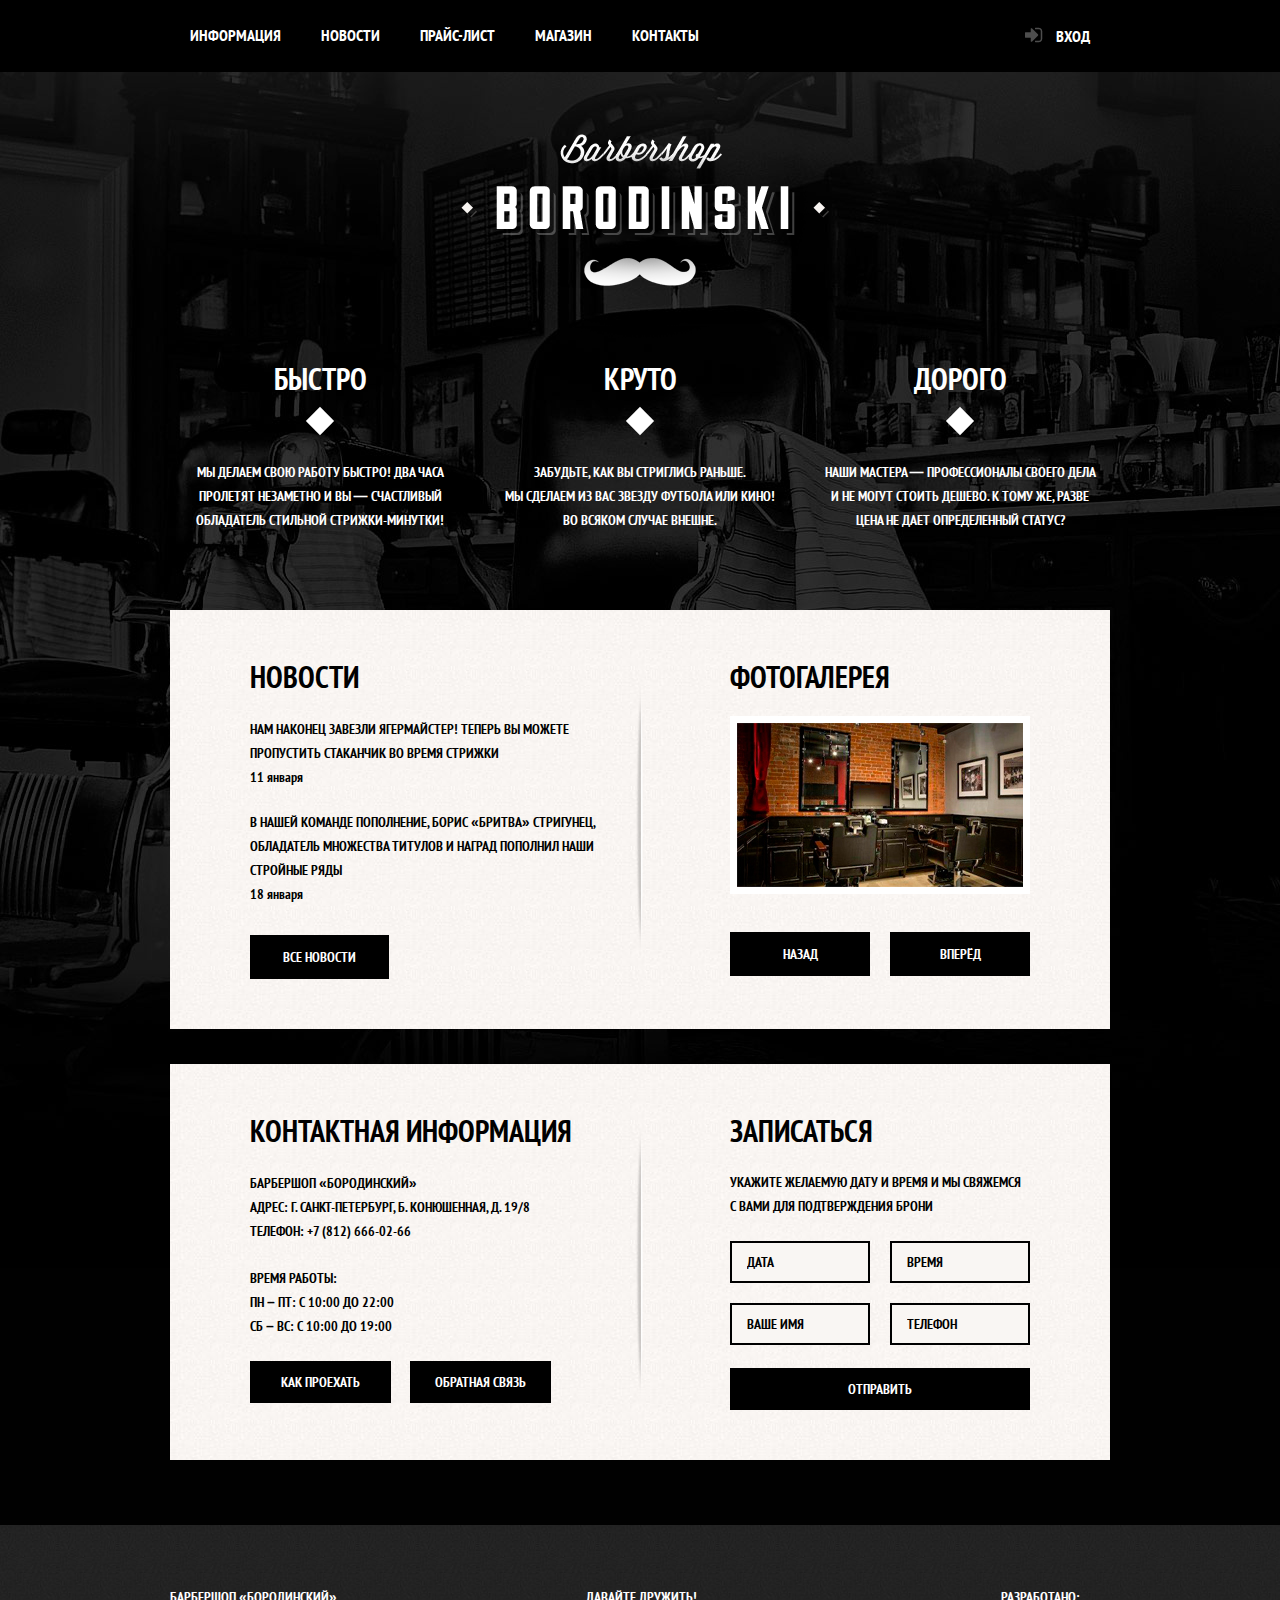
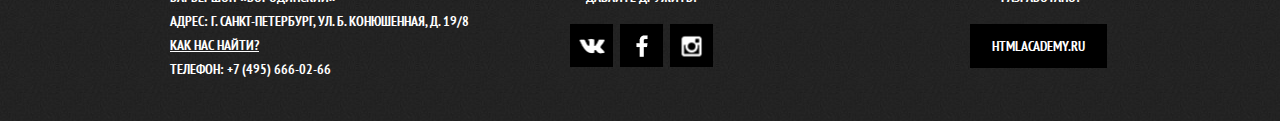
==== commit 4ef9b8a6: "Внесла исправления, частично сделала модальные окна" ====
--- a/index.html
+++ b/index.html
@@ -126,5 +126,24 @@
         </section>
       </div>
     </footer>
+    <div class="modal-content">
+      <button class="modal-content-close" type="button" title="Закрыть">Закрыть</button>
+      <h2 class="modal-content-title">Личный кабинет</h2>
+      <p>Введите, пожалуйста, свой логин и пароль</p>
+      <form class="login-form" action="https://echo.htmlacademy.ru" method="post">
+        <input class="icon-user" type="text" name="login" placeholder="Логин">
+        <input class="icon-password" type="password"  name="password" placeholder="Пароль">
+        <label class="login-checkbox">
+          <input type="checkbox" name="remember">
+          <span class="checkbox-indicator"></span>
+          Запомните меня
+        </label>
+        <a class="restore" href="#">Я забыл пароль!</a>
+        <button class="btn" type="submit">Войти</button>
+      </form>
+    </div>
+    <div class="modal-content-map">
+      <button class="modal-content-close" type="button" title="Закрыть">Закрыть</button>
+    </div>
   </body>
 </html>
--- a/css/style.css
+++ b/css/style.css
@@ -155,7 +155,7 @@
   padding-left: 50px;
 
   font-size: 16px;
-  line-height: 20px;
+  line-height: 22px;
   vertical-align: top;
   color: #ffffff;
   text-decoration: none;
@@ -437,11 +437,10 @@
   width: 100%;
 }
 
-input[type="text"]::-webkit-input-placeholder {
-  color: #000000;
-}
-
-input[type="tel"]::-webkit-input-placeholder {
+input[type="text"]::-webkit-input-placeholder,
+input[type="tel"]::-webkit-input-placeholder,
+input[type="password"]::-webkit-input-placeholder {
+  font-weight: 700;
   color: #000000;
 }
 
@@ -524,10 +523,6 @@
 
   font-size: 20px;
   line-height: 24px;
-}
-
-.inner-content h2 + h3 {
-  margin-top: 30px;
 }
 
 .inner-content p {
@@ -574,21 +569,21 @@
   border-bottom: 2px solid #000000;
 }
 
-.custom-list-1 {
+.items-list {
   margin: 14px 0;
   padding: 0;
 
   list-style: none;
 }
 
-.custom-list-1 li {
+.items-list li {
   position: relative;
 
   margin-bottom: 13px;
   padding-left: 20px;
 }
 
-.custom-list-1 li::before {
+.items-list li::before {
   content: "";
   position: absolute;
   top: 8px;
@@ -632,11 +627,16 @@
   float: left;
 }
 
+.inner-column-left h2 {
+  width: 250px;
+}
+
 .inner-column-right {
   float: right;
 }
 
 .inner-column-right h2 {
+  width: 200px;
   margin-bottom: 34px;
 }
 
@@ -1137,6 +1137,205 @@
           transform: rotate(45deg);
 }
 
+.modal-content {
+  position: absolute;
+  top: 120px;
+  left: 50%;
+  z-index: 50;
+
+  display: none;
+  width: 300px;
+  padding: 45px 80px;
+
+  color: #000000;
+
+  background: #f8f3f0 url("../img/bg-content.jpg");
+  box-shadow: 0 30px 50px rgba(0, 0, 0, 0.7);
+  transform: translateX(-50%);
+}
+
+.modal-content-close {
+  position: absolute;
+  top: 0;
+  right: -43px;
+
+  width: 35px;
+  height: 35px;
+
+  font-size: 0;
+
+  background-color: transparent;
+  border: 0;
+  cursor: pointer;
+}
+
+.modal-content-close::before,
+.modal-content-close::after {
+  content: "";
+  position: absolute;
+  top: 17px;
+  left: 2px;
+
+  width: 26px;
+  height: 5px;
+
+  background-color: #d0d0d0;
+  border-radius: 1px;
+}
+
+.modal-content-close::before {
+  transform: rotate(45deg);
+}
+
+.modal-content-close::after {
+  transform: rotate(-45deg);
+}
+
+.modal-content h2 {
+  margin: 0;
+  margin-bottom: 15px;
+
+  font-size: 30px;
+  line-height: 42px;
+}
+
+.modal-content p {
+  margin: 0;
+  margin-bottom: 10px;
+}
+
+.modal-content .login-form {
+  margin-top: 10px;
+  margin-bottom: 10px;
+}
+
+.login-form input[type="text"],
+.login-form input[type="password"] {
+  width: 241px;
+  margin: 0;
+  margin-bottom: 10px;
+  padding: 8px 15px;
+  padding-right: 40px;
+
+  font-size: 14px;
+  line-height: 24px;
+  font-family: "PT Sans Narrow", "Arial", sans-serif;
+  color: #000000;
+  text-transform: uppercase;
+
+  background-color: #f9f6f3;
+  border: 2px solid #000000;
+}
+
+.login-form input:focus {
+  border-color: #663d15;
+}
+
+.login-form input.icon-user {
+  background-image: url("../img/user.png");
+  background-repeat: no-repeat;
+  background-position: 268px;
+}
+
+.login-form input.icon-password {
+  margin-bottom: 12px;
+
+  background-image: url("../img/locked.png");
+  background-repeat: no-repeat;
+  background-position: 268px;
+}
+
+.login-form .restore {
+  float: right;
+
+  color: #000000;
+}
+
+.login-form .btn {
+  width: 100%;
+  margin-top: 15px;
+}
+
+.login-checkbox {
+  position: relative;
+
+  padding-left: 30px;
+
+  cursor: pointer;
+}
+
+.login-checkbox:hover {
+  color: #663d15;
+}
+
+.login-checkbox input[type="checkbox"] {
+  display: none;
+}
+
+.login-checkbox input[type="checkbox"] + .checkbox-indicator {
+  position: absolute;
+  top: -3px;
+  left: 0;
+
+  width: 17px;
+  height: 17px;
+
+  border: 2px solid #000000;
+}
+
+.login-checkbox input[type="checkbox"]:checked + .checkbox-indicator::before,
+.login-checkbox input[type="checkbox"]:checked + .checkbox-indicator::after {
+  content: "";
+  position: absolute;
+  top: 8px;
+  left: 1px;
+
+  width: 15px;
+  height: 2px;
+
+  background-color: #000000;
+}
+
+.login-checkbox input[type="checkbox"]:checked + .checkbox-indicator::before {
+  transform: rotate(45deg);
+}
+
+.login-checkbox input[type="checkbox"]:checked + .checkbox-indicator::after {
+  transform: rotate(-45deg);
+}
+
+.modal-content-map {
+  position: fixed;
+  top: 50%;
+  left: 50%;
+
+  display: none;
+  width: 766px;
+  height: 561px;
+
+  background: #e9e5dc url("../img/map.jpg");
+  border: 7px solid white;
+  box-shadow: 0 30px 50px rgba(0, 0, 0, 0.7);
+  transform: translate(-50%, -50%);
+}
+
+.modal-content-map .modal-content-close {
+  top: -8px;
+  right: -49px;
+}
+
+.modal-overlay {
+  position: fixed;
+  top: 0;
+  left: 0;
+  z-index: 10;
+
+  width: 100%;
+  height: 100%;
+
+  background: rgba(0, 0, 0, 0.5);
+}
+
 /** {
   outline: 1px solid black;
 }*/
